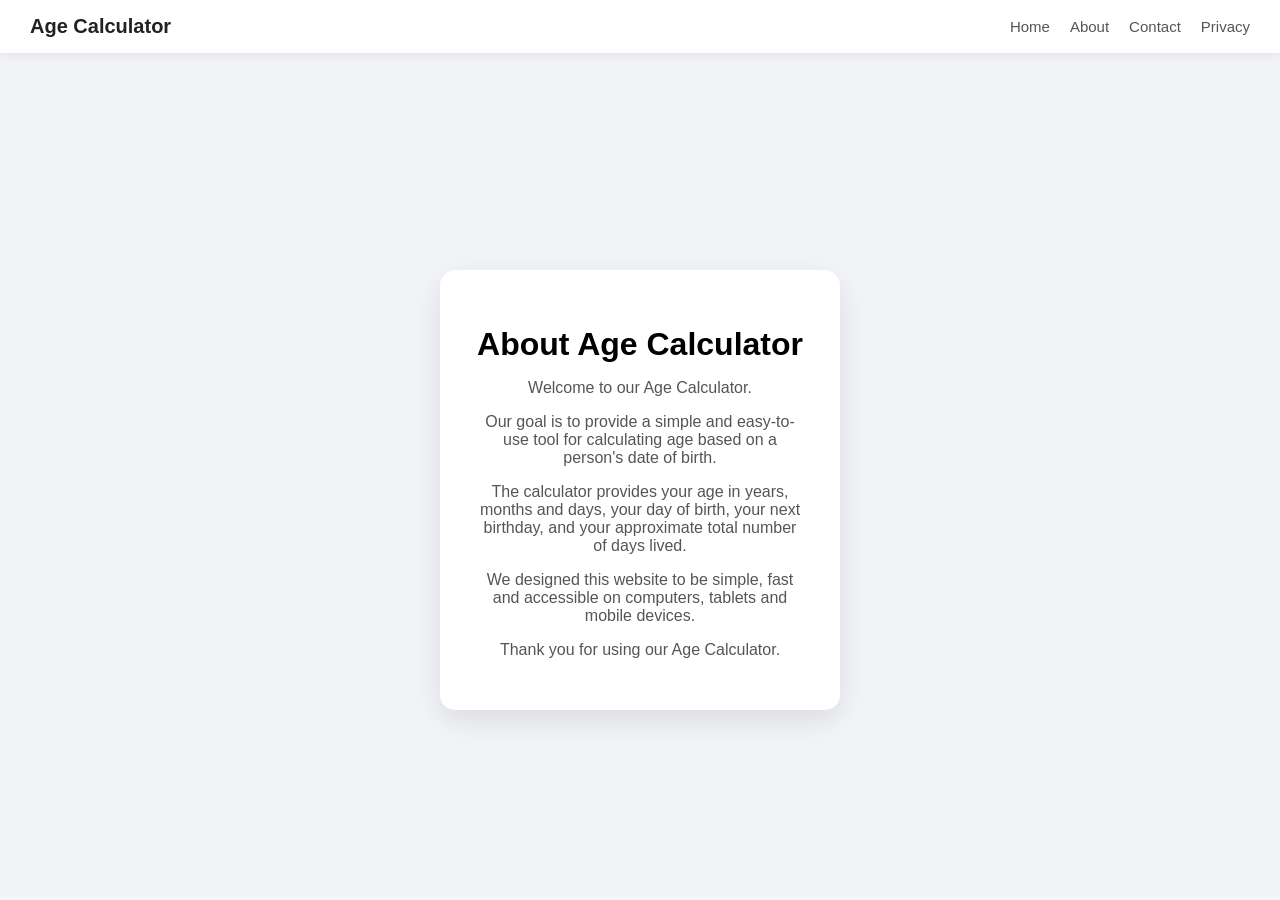
==== about.html @ 089b871b "Add files via upload" ====
<!DOCTYPE html>
<html lang="en">

<head>
    <meta charset="UTF-8">
    <meta name="viewport" content="width=device-width, initial-scale=1.0">

    <title>About Us - Age Calculator</title>

    <meta name="description"
        content="Learn more about our Age Calculator and how it helps you calculate your exact age.">

    <link rel="stylesheet" href="style.css">
</head>

<body>

    <nav class="navbar">

        <a href="index.html" class="logo">
            Age Calculator
        </a>

        <div class="nav-links">
            <a href="index.html">Home</a>
            <a href="about.html">About</a>
            <a href="contact.html">Contact</a>
            <a href="privacy.html">Privacy</a>
        </div>

    </nav>

    <main class="calculator">

        <h1>About Age Calculator</h1>

        <p>
            Welcome to our Age Calculator.
        </p>

        <p>
            Our goal is to provide a simple and easy-to-use tool
            for calculating age based on a person's date of birth.
        </p>

        <p>
            The calculator provides your age in years, months and days,
            your day of birth, your next birthday, and your approximate
            total number of days lived.
        </p>

        <p>
            We designed this website to be simple, fast and accessible
            on computers, tablets and mobile devices.
        </p>

        <p>
            Thank you for using our Age Calculator.
        </p>

    </main>

</body>

</html>
---- style.css ----
* {
    box-sizing: border-box;
}

body {
    margin: 0;
    font-family: Arial, sans-serif;

    min-height: 100vh;

    display: flex;
    justify-content: center;
    align-items: center;

    background: #f2f4f7;
}

.calculator {
    width: 400px;
    padding: 35px;

    background: white;

    border-radius: 15px;

    text-align: center;

    box-shadow: 0 10px 30px rgba(0, 0, 0, 0.1);
}

h1 {
    margin-bottom: 10px;
}

p {
    color: #555;
}

input {
    width: 100%;

    padding: 12px;

    margin: 15px 0;

    font-size: 16px;

    border: 1px solid #ccc;

    border-radius: 8px;
}

button {
    width: 100%;

    padding: 12px;

    font-size: 16px;

    border: none;

    border-radius: 8px;

    cursor: pointer;

    background: #333;
    color: white;
}

button:hover {
    opacity: 0.85;
}

#result {
    margin-top: 25px;

    font-size: 20px;

    font-weight: bold;

    color: #222;
}
.result-box {
    margin-top: 25px;
    text-align: left;
}

.result-card {
    padding: 15px;
    margin-bottom: 12px;

    background: #f7f7f7;

    border-radius: 10px;

    border: 1px solid #e5e5e5;
}

.result-title {
    font-size: 14px;
    color: #666;
    margin-bottom: 5px;
}

.result-value {
    font-size: 20px;
    font-weight: bold;
    color: #222;
}
/* Mobile Responsive Design */

@media (max-width: 500px) {

    body {
        padding: 20px;
    }

    .calculator {
        width: 100%;
        padding: 25px 20px;
    }

    h1 {
        font-size: 28px;
    }

    .result-value {
        font-size: 18px;
    }

}
.info-section {
    margin-top: 35px;
    text-align: left;
}

.info-section h2 {
    margin-top: 30px;
    margin-bottom: 10px;
    font-size: 22px;
}

.info-section h3 {
    margin-top: 20px;
    margin-bottom: 5px;
    font-size: 18px;
}

.info-section p,
.info-section li {
    line-height: 1.6;
    color: #555;
}

.info-section ol,
.info-section ul {
    padding-left: 25px;
}
/* Navigation */

.navbar {
    position: fixed;
    top: 0;
    left: 0;

    width: 100%;

    padding: 15px 30px;

    background: white;

    display: flex;
    justify-content: space-between;
    align-items: center;

    box-shadow: 0 2px 10px rgba(0, 0, 0, 0.08);

    z-index: 1000;
}

.logo {
    font-size: 20px;
    font-weight: bold;

    color: #222;

    text-decoration: none;
}

.nav-links {
    display: flex;
    gap: 20px;
}

.nav-links a {
    color: #555;

    text-decoration: none;

    font-size: 15px;
}

.nav-links a:hover {
    color: #000;
}

/* Space below navigation */

body {
    padding-top: 80px;
}

/* Mobile navigation */

@media (max-width: 600px) {

    .navbar {
        padding: 12px 15px;
        flex-direction: column;
        gap: 10px;
    }

    .nav-links {
        gap: 12px;
        flex-wrap: wrap;
        justify-content: center;
    }

    body {
        padding-top: 110px;
    }
}
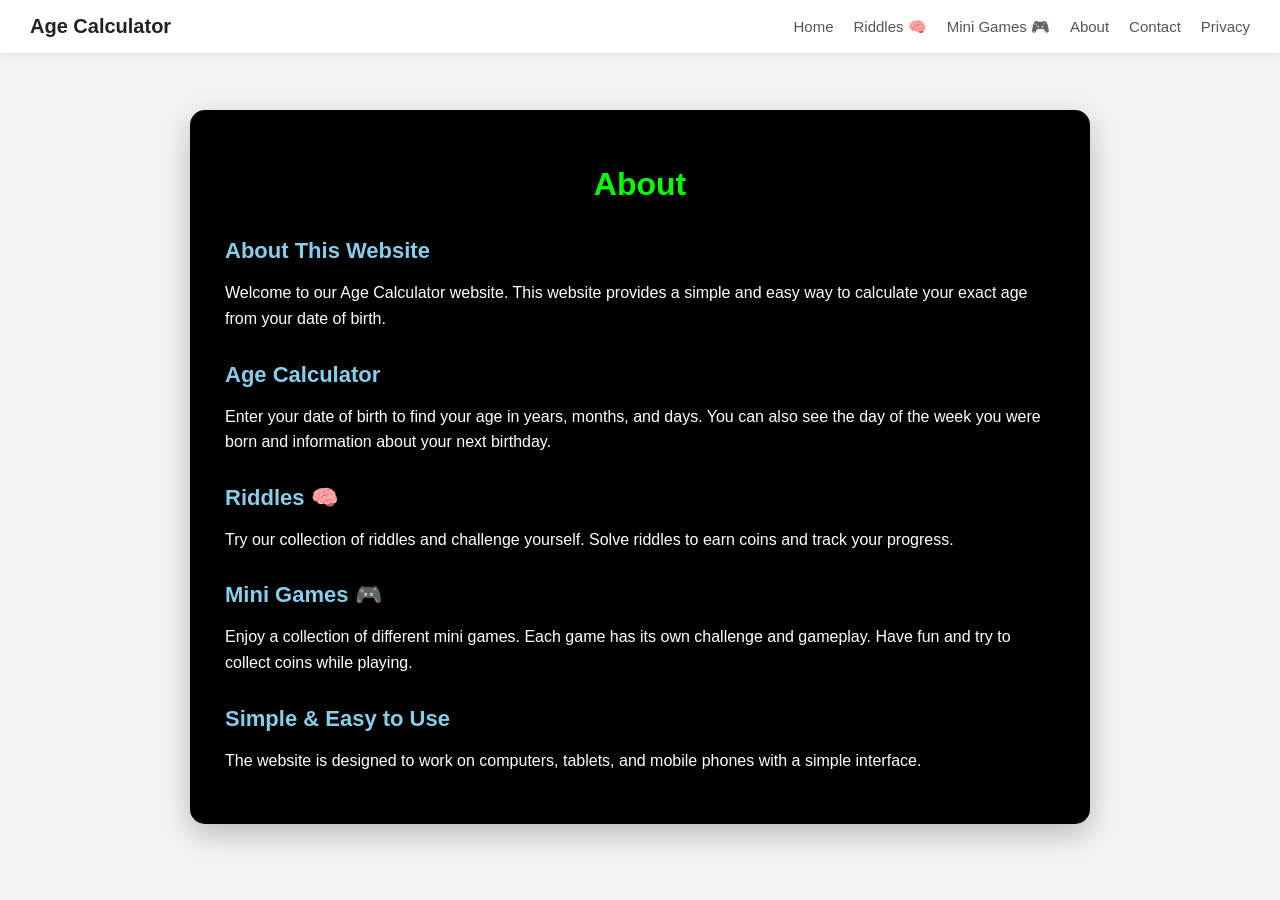
==== commit 123189b5: "Add files via upload" ====
--- a/about.html
+++ b/about.html
@@ -1,65 +1,74 @@
 <!DOCTYPE html>
 <html lang="en">
-
 <head>
     <meta charset="UTF-8">
     <meta name="viewport" content="width=device-width, initial-scale=1.0">
-
-    <title>About Us - Age Calculator</title>
-
-    <meta name="description"
-        content="Learn more about our Age Calculator and how it helps you calculate your exact age.">
-
+    <title>About - Age Calculator</title>
     <link rel="stylesheet" href="style.css">
 </head>
 
 <body>
 
     <nav class="navbar">
-
-        <a href="index.html" class="logo">
-            Age Calculator
-        </a>
+        <a href="index.html" class="logo">Age Calculator</a>
 
         <div class="nav-links">
             <a href="index.html">Home</a>
+            <a href="riddles.html">Riddles 🧠</a>
+            <a href="games.html">Mini Games 🎮</a>
             <a href="about.html">About</a>
             <a href="contact.html">Contact</a>
             <a href="privacy.html">Privacy</a>
         </div>
-
     </nav>
 
-    <main class="calculator">
+    <main class="game-page">
 
-        <h1>About Age Calculator</h1>
+        <h1>About</h1>
 
-        <p>
-            Welcome to our Age Calculator.
-        </p>
+        <section class="info-section">
 
-        <p>
-            Our goal is to provide a simple and easy-to-use tool
-            for calculating age based on a person's date of birth.
-        </p>
+            <h2>About This Website</h2>
 
-        <p>
-            The calculator provides your age in years, months and days,
-            your day of birth, your next birthday, and your approximate
-            total number of days lived.
-        </p>
+            <p>
+                Welcome to our Age Calculator website.
+                This website provides a simple and easy way to calculate
+                your exact age from your date of birth.
+            </p>
 
-        <p>
-            We designed this website to be simple, fast and accessible
-            on computers, tablets and mobile devices.
-        </p>
+            <h2>Age Calculator</h2>
 
-        <p>
-            Thank you for using our Age Calculator.
-        </p>
+            <p>
+                Enter your date of birth to find your age in years,
+                months, and days. You can also see the day of the week
+                you were born and information about your next birthday.
+            </p>
+
+            <h2>Riddles 🧠</h2>
+
+            <p>
+                Try our collection of riddles and challenge yourself.
+                Solve riddles to earn coins and track your progress.
+            </p>
+
+            <h2>Mini Games 🎮</h2>
+
+            <p>
+                Enjoy a collection of different mini games.
+                Each game has its own challenge and gameplay.
+                Have fun and try to collect coins while playing.
+            </p>
+
+            <h2>Simple & Easy to Use</h2>
+
+            <p>
+                The website is designed to work on computers,
+                tablets, and mobile phones with a simple interface.
+            </p>
+
+        </section>
 
     </main>
 
 </body>
-
 </html>
--- a/style.css
+++ b/style.css
@@ -1,85 +1,137 @@
+/* =========================================================
+   GLOBAL
+   ========================================================= */
+
 * {
     box-sizing: border-box;
+}
+
+html {
+    scroll-behavior: smooth;
 }
 
 body {
     margin: 0;
     font-family: Arial, sans-serif;
-
     min-height: 100vh;
-
-    display: flex;
-    justify-content: center;
+    background: #f2f4f7;
+    padding-top: 80px;
+    overflow-x: hidden;
+}
+
+
+/* =========================================================
+   NAVIGATION
+   ========================================================= */
+
+.navbar {
+    position: fixed;
+    top: 0;
+    left: 0;
+    width: 100%;
+    padding: 15px 30px;
+    background: #fff;
+    display: flex;
+    justify-content: space-between;
     align-items: center;
-
-    background: #f2f4f7;
-}
+    box-shadow: 0 2px 10px rgba(0, 0, 0, .08);
+    z-index: 1000;
+}
+
+.logo {
+    font-size: 20px;
+    font-weight: bold;
+    color: #222;
+    text-decoration: none;
+}
+
+.nav-links {
+    display: flex;
+    gap: 20px;
+    flex-wrap: wrap;
+    justify-content: center;
+}
+
+.nav-links a {
+    color: #555;
+    text-decoration: none;
+    font-size: 15px;
+}
+
+.nav-links a:hover {
+    color: #000;
+}
+
+
+/* =========================================================
+   AGE CALCULATOR
+   ========================================================= */
 
 .calculator {
     width: 400px;
+    max-width: calc(100% - 40px);
+    margin: 30px auto;
     padding: 35px;
-
-    background: white;
-
+    background: #000;
+    color: #fff;
     border-radius: 15px;
-
     text-align: center;
-
-    box-shadow: 0 10px 30px rgba(0, 0, 0, 0.1);
+    box-shadow: 0 10px 30px rgba(0, 0, 0, .25);
+}
+
+.presented-by {
+    margin-bottom: 8px;
+    font-size: 16px;
+    font-weight: bold;
+    color: #1a4d8f;
+}
+
+.presented-by span {
+    display: block;
 }
 
 h1 {
     margin-bottom: 10px;
-}
-
-p {
-    color: #555;
+    color: #00ff00;
+}
+
+h2,
+h3 {
+    color: skyblue;
+}
+
+.calculator p,
+.calculator label,
+.info-section li {
+    color: #fff;
 }
 
 input {
     width: 100%;
-
     padding: 12px;
-
     margin: 15px 0;
-
     font-size: 16px;
-
     border: 1px solid #ccc;
-
     border-radius: 8px;
+    background: #fff;
+    color: #000;
 }
 
 button {
     width: 100%;
-
     padding: 12px;
-
     font-size: 16px;
-
     border: none;
-
     border-radius: 8px;
-
     cursor: pointer;
-
     background: #333;
-    color: white;
+    color: #fff;
 }
 
 button:hover {
-    opacity: 0.85;
-}
-
-#result {
-    margin-top: 25px;
-
-    font-size: 20px;
-
-    font-weight: bold;
-
-    color: #222;
-}
+    opacity: .85;
+}
+
 .result-box {
     margin-top: 25px;
     text-align: left;
@@ -88,47 +140,28 @@
 .result-card {
     padding: 15px;
     margin-bottom: 12px;
-
-    background: #f7f7f7;
-
+    background: #111;
     border-radius: 10px;
-
-    border: 1px solid #e5e5e5;
+    border: 1px solid #333;
 }
 
 .result-title {
     font-size: 14px;
-    color: #666;
+    color: #ccc;
     margin-bottom: 5px;
 }
 
 .result-value {
     font-size: 20px;
     font-weight: bold;
-    color: #222;
-}
-/* Mobile Responsive Design */
-
-@media (max-width: 500px) {
-
-    body {
-        padding: 20px;
-    }
-
-    .calculator {
-        width: 100%;
-        padding: 25px 20px;
-    }
-
-    h1 {
-        font-size: 28px;
-    }
-
-    .result-value {
-        font-size: 18px;
-    }
-
-}
+    color: #fff;
+}
+
+
+/* =========================================================
+   INFORMATION SECTION
+   ========================================================= */
+
 .info-section {
     margin-top: 35px;
     text-align: left;
@@ -149,70 +182,641 @@
 .info-section p,
 .info-section li {
     line-height: 1.6;
-    color: #555;
 }
 
 .info-section ol,
 .info-section ul {
     padding-left: 25px;
 }
-/* Navigation */
-
-.navbar {
-    position: fixed;
-    top: 0;
-    left: 0;
-
-    width: 100%;
-
-    padding: 15px 30px;
-
-    background: white;
-
-    display: flex;
-    justify-content: space-between;
+
+
+/* =========================================================
+   RIDDLES / OLD GAME PAGE
+   ========================================================= */
+
+.game-page {
+    width: 900px;
+    max-width: calc(100% - 40px);
+    margin: 30px auto;
+    padding: 35px;
+    background: #000;
+    color: #fff;
+    border-radius: 15px;
+    text-align: center;
+    box-shadow: 0 10px 30px rgba(0, 0, 0, .25);
+}
+
+.wallet {
+    display: inline-block;
+    padding: 10px 20px;
+    margin-bottom: 15px;
+    border-radius: 25px;
+    background: #171717;
+    border: 1px solid #555;
+    color: #ffd700;
+    font-size: 20px;
+    font-weight: bold;
+}
+
+.difficulty-tabs {
+    display: flex;
+    gap: 10px;
+    justify-content: center;
+    flex-wrap: wrap;
+    margin: 20px 0;
+}
+
+.difficulty-tabs span {
+    padding: 8px 12px;
+    border-radius: 20px;
+    background: #191919;
+    font-size: 13px;
+}
+
+.riddle-card {
+    max-width: 650px;
+    margin: 20px auto;
+    padding: 25px;
+    background: #111;
+    border: 1px solid #444;
+    border-radius: 15px;
+}
+
+.riddle-number {
+    color: #aaa;
+    margin-bottom: 10px;
+}
+
+.difficulty-badge {
+    display: inline-block;
+    padding: 7px 14px;
+    border-radius: 20px;
+    background: #222;
+    color: #00ff00;
+    font-size: 14px;
+    font-weight: bold;
+}
+
+.riddle-question {
+    margin: 20px 0;
+    font-size: 22px;
+    line-height: 1.5;
+    font-weight: bold;
+}
+
+.riddle-input {
+    margin: 5px 0 15px;
+}
+
+.riddle-buttons {
+    display: flex;
+    gap: 10px;
+}
+
+.primary-btn {
+    background: #0066cc;
+}
+
+.hint-btn {
+    background: #555;
+}
+
+.hint-btn:disabled,
+.primary-btn:disabled {
+    opacity: .5;
+    cursor: not-allowed;
+}
+
+.hint-box {
+    min-height: 0;
+    margin: 10px 0;
+    padding: 10px;
+    border-radius: 8px;
+    background: #242424;
+    color: #ffd700;
+}
+
+.riddle-message {
+    min-height: 28px;
+    margin-top: 15px;
+    font-weight: bold;
+}
+
+.next-btn {
+    display: none;
+    margin-top: 15px;
+    background: #008000;
+}
+
+.riddle-progress {
+    color: #ccc;
+}
+
+
+/* =========================================================
+   MINI GAMES HOME
+   ========================================================= */
+
+.games-page {
+    width: 100%;
+    max-width: 1100px;
+    margin: 0 auto;
+    padding: 20px;
+    text-align: center;
+}
+
+.games-header {
+    margin-bottom: 20px;
+}
+
+.games-header h1 {
+    margin: 0 0 8px;
+    color: #00ff00;
+}
+
+.games-header p {
+    color: #555;
+}
+
+
+/* =========================================================
+   GAME SEARCH + CATEGORY
+   ========================================================= */
+
+.games-tools {
+    display: flex;
+    gap: 10px;
+    justify-content: center;
     align-items: center;
-
-    box-shadow: 0 2px 10px rgba(0, 0, 0, 0.08);
-
-    z-index: 1000;
-}
-
-.logo {
-    font-size: 20px;
-    font-weight: bold;
-
-    color: #222;
-
-    text-decoration: none;
-}
-
-.nav-links {
-    display: flex;
-    gap: 20px;
-}
-
-.nav-links a {
-    color: #555;
-
-    text-decoration: none;
-
-    font-size: 15px;
-}
-
-.nav-links a:hover {
-    color: #000;
-}
-
-/* Space below navigation */
-
-body {
-    padding-top: 80px;
-}
-
-/* Mobile navigation */
+    flex-wrap: wrap;
+    margin: 15px 0 20px;
+}
+
+.games-tools input,
+.games-tools select {
+    width: auto;
+    min-width: 200px;
+    margin: 0;
+}
+
+
+/* =========================================================
+   GAME CARDS
+   ========================================================= */
+
+.games-grid,
+#gamesGrid {
+    display: grid;
+    grid-template-columns: repeat(4, minmax(0, 1fr));
+    gap: 16px;
+    margin-top: 20px;
+}
+
+.game-card {
+    padding: 20px 15px;
+    background: #000;
+    color: #fff;
+    border: 1px solid #333;
+    border-radius: 14px;
+    cursor: pointer;
+    transition:
+        transform .15s ease,
+        box-shadow .15s ease;
+}
+
+.game-card:hover {
+    transform: translateY(-3px);
+    box-shadow: 0 8px 22px rgba(0, 0, 0, .18);
+}
+
+.game-card h3 {
+    margin: 8px 0;
+    color: skyblue;
+}
+
+.game-card p {
+    color: #ccc;
+    min-height: 38px;
+}
+
+.game-card .game-category {
+    display: inline-block;
+    padding: 5px 10px;
+    border-radius: 15px;
+    background: #222;
+    color: #ffd700;
+    font-size: 12px;
+}
+
+
+/* =========================================================
+   SELECTED GAME SCREEN
+   ========================================================= */
+
+/*
+   IMPORTANT:
+   There is NO separate games.css file.
+   Everything for games is controlled here.
+*/
+
+#gameScreen {
+    width: 100%;
+    max-width: 1000px;
+    margin: 0 auto !important;
+    padding: 0 15px 30px !important;
+    text-align: center;
+    position: relative !important;
+    top: 0 !important;
+    height: auto !important;
+    min-height: 0 !important;
+    box-sizing: border-box;
+}
+
+
+/* GAME TITLE */
+
+#gameScreen .game-title-area {
+    margin: 0 0 8px !important;
+    padding: 0 !important;
+}
+
+#gameScreen .game-title-area h2 {
+    margin: 0 0 8px !important;
+}
+
+
+/* GAME CONTENT */
+
+#gameScreen #gameArea {
+    width: 100%;
+    max-width: 900px;
+    margin: 0 auto !important;
+    padding: 8px !important;
+    position: relative !important;
+    top: 0 !important;
+    height: auto !important;
+    min-height: 0 !important;
+    box-sizing: border-box;
+}
+
+
+/* =========================================================
+   BACK + RESTART
+   ========================================================= */
+
+#gameScreen .game-buttons {
+    display: flex !important;
+    justify-content: center !important;
+    align-items: center !important;
+    gap: 8px !important;
+    margin: 14px 0 0 !important;
+    padding: 0 !important;
+    position: static !important;
+}
+
+#gameScreen .game-buttons button,
+#gameScreen .small-game-btn {
+    width: auto !important;
+    min-width: 0 !important;
+    max-width: 160px !important;
+    padding: 6px 12px !important;
+    margin: 0 !important;
+    font-size: 13px !important;
+    line-height: 1.2 !important;
+    position: static !important;
+}
+
+
+/* =========================================================
+   GAME SCREEN VISIBILITY
+   ========================================================= */
+
+body.game-only {
+    overflow-x: hidden;
+}
+
+body.game-only .games-page {
+    margin-top: 0 !important;
+    padding-top: 0 !important;
+}
+
+body.game-only #gamesHome {
+    display: none !important;
+}
+
+body.game-only #gameScreen {
+    display: block !important;
+    margin-top: 0 !important;
+}
+
+
+/* =========================================================
+   GAME CONTROLS
+   ========================================================= */
+
+.game-buttons {
+    display: flex;
+    justify-content: center;
+    align-items: center;
+    gap: 8px;
+    flex-wrap: wrap;
+}
+
+.game-buttons button {
+    width: auto;
+}
+
+
+/* =========================================================
+   COMMON GAME BOX
+   ========================================================= */
+
+.game-box {
+    width: 100%;
+    max-width: 800px;
+    margin: 15px auto;
+    padding: 20px;
+    background: #111;
+    border: 1px solid #333;
+    border-radius: 14px;
+    color: #fff;
+}
+
+.game-box button {
+    margin-top: 8px;
+}
+
+.game-score {
+    color: #ffd700;
+    font-size: 18px;
+    font-weight: bold;
+    margin: 10px 0;
+}
+
+.game-question {
+    font-size: 22px;
+    font-weight: bold;
+    margin: 15px 0;
+}
+
+.game-options {
+    display: grid;
+    grid-template-columns: repeat(2, 1fr);
+    gap: 10px;
+    max-width: 600px;
+    margin: 15px auto;
+}
+
+.game-options button {
+    width: 100%;
+}
+
+.game-input {
+    max-width: 400px;
+    margin: 10px auto;
+}
+
+
+/* =========================================================
+   MEMORY / TILE BOARDS
+   ========================================================= */
+
+.memory-board,
+.tile-board {
+    display: grid;
+    grid-template-columns: repeat(4, 70px);
+    justify-content: center;
+    gap: 10px;
+    margin: 20px auto;
+}
+
+.memory-card,
+.tile {
+    width: 70px;
+    height: 70px;
+    background: #222;
+    border: 1px solid #555;
+    border-radius: 10px;
+    display: flex;
+    justify-content: center;
+    align-items: center;
+    font-size: 25px;
+    cursor: pointer;
+}
+
+
+/* =========================================================
+   TIC TAC TOE
+   ========================================================= */
+
+.tic-board {
+    display: grid;
+    grid-template-columns: repeat(3, 80px);
+    grid-template-rows: repeat(3, 80px);
+    justify-content: center;
+    margin: 20px auto;
+}
+
+.tic-cell {
+    width: 80px;
+    height: 80px;
+    background: #111;
+    border: 1px solid #555;
+    display: flex;
+    align-items: center;
+    justify-content: center;
+    font-size: 35px;
+    cursor: pointer;
+}
+
+
+/* =========================================================
+   COLOR / TARGET GAMES
+   ========================================================= */
+
+.color-target,
+.target-area {
+    position: relative;
+    width: 100%;
+    max-width: 700px;
+    height: 350px;
+    margin: 20px auto;
+    background: #111;
+    border: 1px solid #333;
+    border-radius: 14px;
+    overflow: hidden;
+}
+
+.target {
+    position: absolute;
+    width: 45px;
+    height: 45px;
+    border-radius: 50%;
+    cursor: pointer;
+}
+
+
+/* =========================================================
+   NUMBER / WORD GAME AREAS
+   ========================================================= */
+
+.number-buttons,
+.word-buttons {
+    display: flex;
+    flex-wrap: wrap;
+    justify-content: center;
+    gap: 8px;
+    margin: 15px auto;
+    max-width: 700px;
+}
+
+.number-buttons button,
+.word-buttons button {
+    width: auto;
+    min-width: 70px;
+}
+
+
+/* =========================================================
+   REACTION GAME
+   ========================================================= */
+
+.reaction-area {
+    width: 100%;
+    max-width: 700px;
+    height: 250px;
+    margin: 20px auto;
+    border-radius: 15px;
+    background: #222;
+    display: flex;
+    justify-content: center;
+    align-items: center;
+    cursor: pointer;
+    color: #fff;
+    font-size: 24px;
+    font-weight: bold;
+}
+
+
+/* =========================================================
+   STOPWATCH
+   ========================================================= */
+
+.stopwatch-display {
+    font-size: 45px;
+    font-weight: bold;
+    margin: 20px 0;
+    color: #00ff00;
+}
+
+
+/* =========================================================
+   DICE / COIN
+   ========================================================= */
+
+.dice-display,
+.coin-display {
+    font-size: 80px;
+    margin: 20px auto;
+}
+
+
+/* =========================================================
+   ROCKET GAME
+   ========================================================= */
+
+.rocket-area {
+    position: relative;
+    width: 100%;
+    max-width: 700px;
+    height: 400px;
+    margin: 20px auto;
+    background: #111;
+    border: 1px solid #333;
+    border-radius: 15px;
+    overflow: hidden;
+}
+
+.rocket {
+    position: absolute;
+    bottom: 20px;
+    left: 50%;
+    transform: translateX(-50%);
+    font-size: 50px;
+}
+
+
+/* =========================================================
+   TREASURE GAME
+   ========================================================= */
+
+.treasure-grid {
+    display: grid;
+    grid-template-columns: repeat(5, 60px);
+    gap: 8px;
+    justify-content: center;
+    margin: 20px auto;
+}
+
+.treasure-cell {
+    width: 60px;
+    height: 60px;
+    background: #222;
+    border: 1px solid #555;
+    border-radius: 8px;
+    display: flex;
+    align-items: center;
+    justify-content: center;
+    cursor: pointer;
+    font-size: 25px;
+}
+
+
+/* =========================================================
+   SETTINGS
+   ========================================================= */
+
+.game-settings {
+    display: flex;
+    justify-content: center;
+    gap: 10px;
+    flex-wrap: wrap;
+    margin: 15px 0;
+}
+
+.game-settings button {
+    width: auto;
+    padding: 8px 14px;
+    font-size: 13px;
+}
+
+
+/* =========================================================
+   TABLET
+   ========================================================= */
+
+@media (max-width: 900px) {
+
+    .games-grid,
+    #gamesGrid {
+        grid-template-columns: repeat(3, minmax(0, 1fr));
+    }
+
+    .game-options {
+        grid-template-columns: repeat(2, 1fr);
+    }
+}
+
+
+/* =========================================================
+   MOBILE
+   ========================================================= */
 
 @media (max-width: 600px) {
+
+    body {
+        padding-top: 120px;
+    }
 
     .navbar {
         padding: 12px 15px;
@@ -221,12 +825,93 @@
     }
 
     .nav-links {
-        gap: 12px;
-        flex-wrap: wrap;
-        justify-content: center;
-    }
-
-    body {
-        padding-top: 110px;
+        gap: 10px;
+    }
+
+    .calculator,
+    .game-page {
+        padding: 25px 20px;
+    }
+
+    h1 {
+        font-size: 28px;
+    }
+
+    .riddle-buttons {
+        flex-direction: column;
+    }
+
+    .games-page {
+        padding: 10px 8px;
+    }
+
+    .games-grid,
+    #gamesGrid {
+        grid-template-columns: repeat(2, minmax(0, 1fr));
+        gap: 10px;
+    }
+
+    #gameScreen {
+        padding: 0 8px 24px !important;
+    }
+
+    #gameScreen .game-buttons button,
+    #gameScreen .small-game-btn {
+        max-width: 145px !important;
+        padding: 6px 9px !important;
+        font-size: 12px !important;
+    }
+
+    .game-options {
+        grid-template-columns: 1fr;
+    }
+
+    .memory-board,
+    .tile-board {
+        grid-template-columns: repeat(4, 55px);
+        gap: 7px;
+    }
+
+    .memory-card,
+    .tile {
+        width: 55px;
+        height: 55px;
+        font-size: 20px;
+    }
+
+    .tic-board {
+        grid-template-columns: repeat(3, 65px);
+        grid-template-rows: repeat(3, 65px);
+    }
+
+    .tic-cell {
+        width: 65px;
+        height: 65px;
+        font-size: 28px;
+    }
+
+    .treasure-grid {
+        grid-template-columns: repeat(5, 48px);
+        gap: 6px;
+    }
+
+    .treasure-cell {
+        width: 48px;
+        height: 48px;
+        font-size: 20px;
+    }
+
+    .reaction-area {
+        height: 200px;
+        font-size: 20px;
+    }
+
+    .stopwatch-display {
+        font-size: 35px;
+    }
+
+    .dice-display,
+    .coin-display {
+        font-size: 60px;
     }
 }
